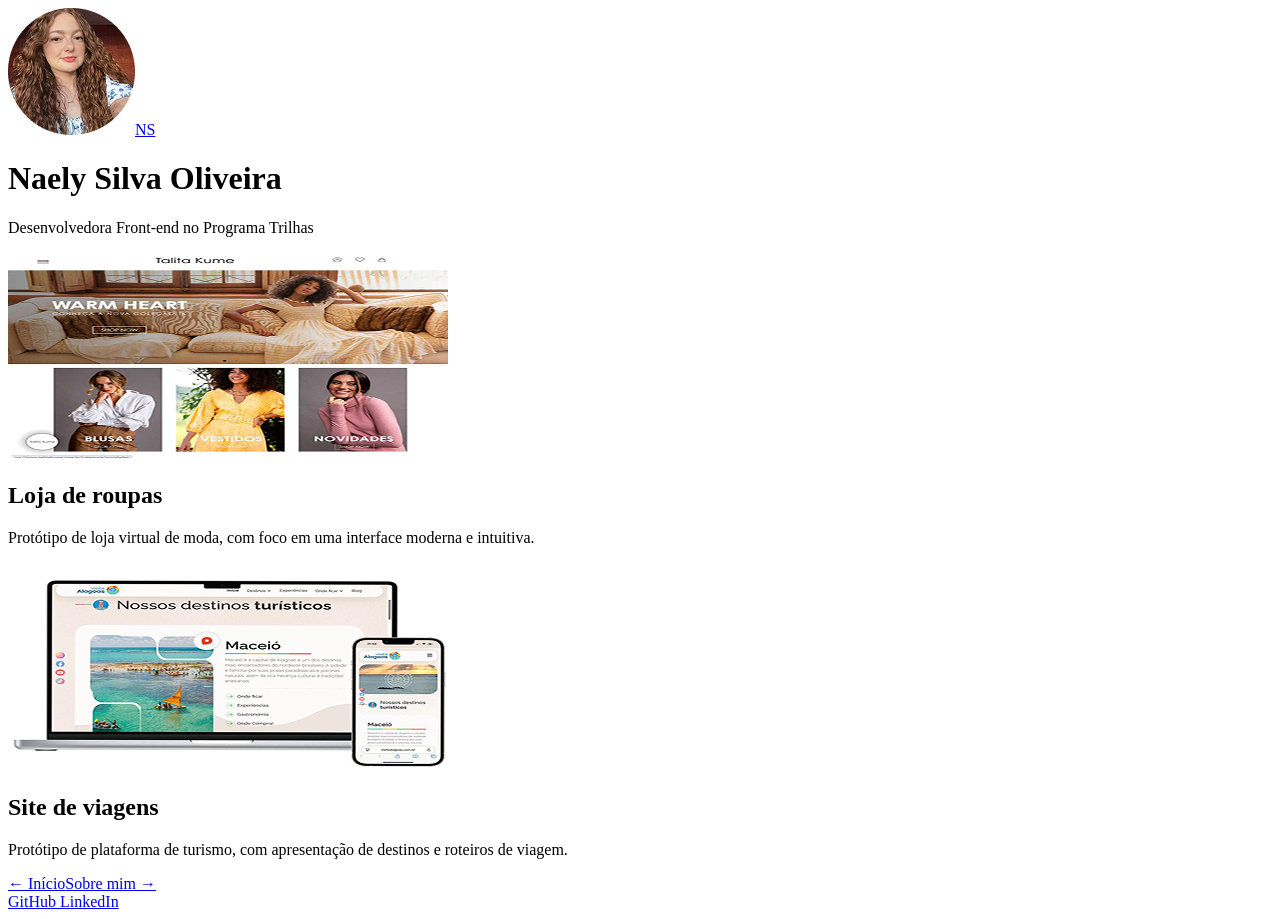
==== projetos.html @ 6a8ed629 "Adicionando portfólio pessoal do Programa Trilhas" ====
<!DOCTYPE html>
<html lang="pt-BR">
<head><meta charset="UTF-8"/><meta name="viewport" content="width=device-width, initial-scale=1.0"/><title>Projetos | Naely</title><link rel="stylesheet" href="estilo.css" /></head>
<body>
  <main class="pagina pagina-interna">
    <header class="perfil">
      <a href="index.html" aria-label="Voltar ao início"><img class="foto-perfil" src="imagens/perfil.png" alt="Foto de Naely Silva Oliveira" onerror="this.style.display='none';this.nextElementSibling.style.display='grid'"/><span class="foto-reserva" aria-hidden="true">NS</span></a>
      <h1>Naely Silva Oliveira</h1><p>Desenvolvedora Front-end no Programa Trilhas</p>
    </header>
    <section class="grade-projetos" aria-label="Meus projetos">
      <article class="projeto">
        <img src="imagens/projeto-moda.png" alt="Prévia do projeto de loja de roupas" onerror="this.style.display='none'"/>
        <h2>Loja de roupas</h2>
        <p>Protótipo de loja virtual de moda, com foco em uma interface moderna e intuitiva.</p>
      </article>
      <article class="projeto">
        <img src="imagens/projeto-viagens.png" alt="Prévia do projeto de turismo" onerror="this.style.display='none'"/>
        <h2>Site de viagens</h2>
       <p>Protótipo de plataforma de turismo, com apresentação de destinos e roteiros de viagem.</p>
      </article>
    </section>
    <nav class="navegacao-interna"><a href="index.html">← Início</a><a href="sobre.html">Sobre mim →</a></nav>
<footer class="redes">
    <a href="https://github.com/silvanaely177-source"
       target="_blank"
       rel="noopener noreferrer">
        GitHub
    </a>

    <a href="https://www.linkedin.com/in/naely-silva-b963b2372/"
       target="_blank"
       rel="noopener noreferrer">
        LinkedIn
    </a>
</footer>  </main>
</body>
</html>
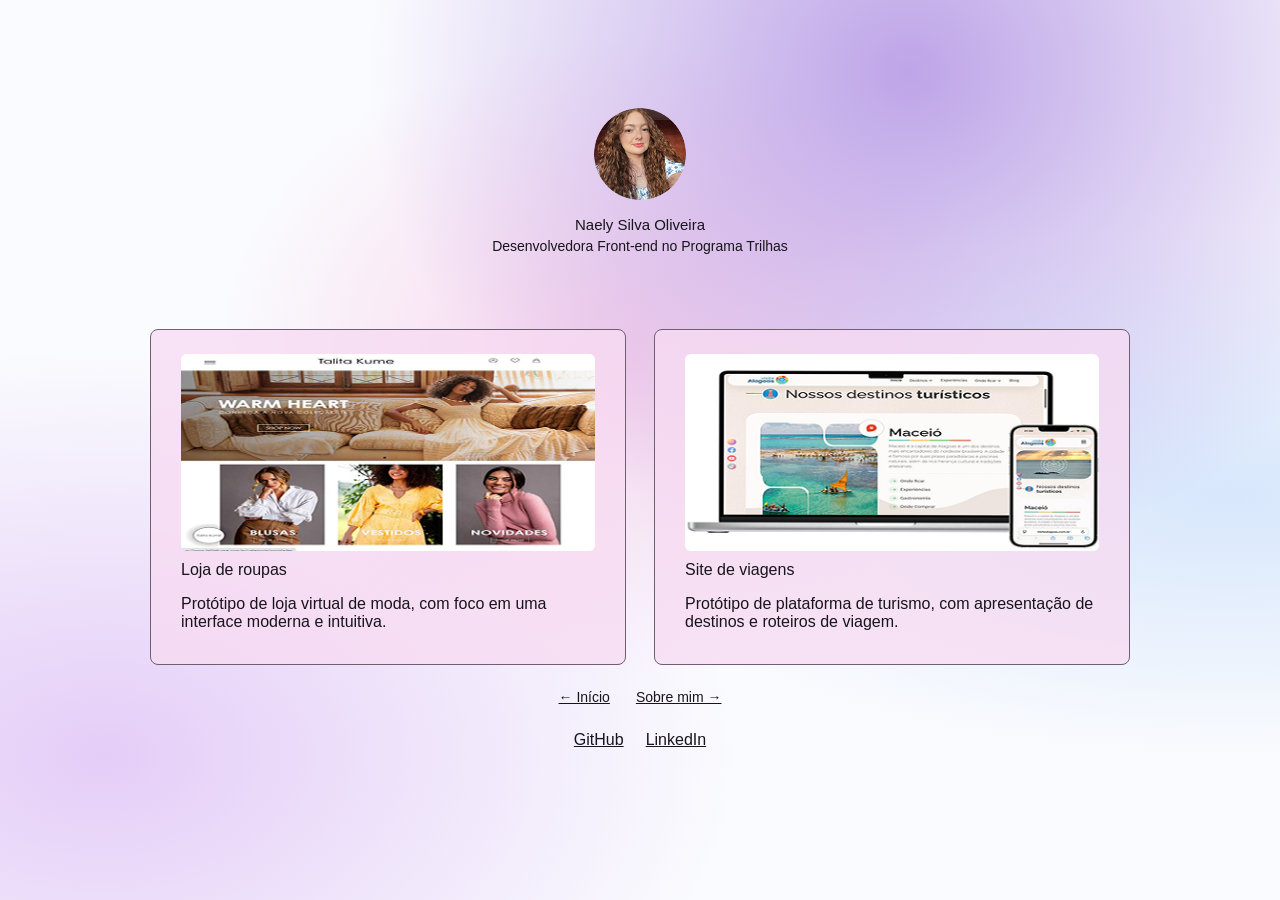
==== commit 9f7e14a4: "Update projetos.html Corrigindo CSS da página de projetos." ====
--- a/projetos.html
+++ b/projetos.html
@@ -1,6 +1,6 @@
 <!DOCTYPE html>
 <html lang="pt-BR">
-<head><meta charset="UTF-8"/><meta name="viewport" content="width=device-width, initial-scale=1.0"/><title>Projetos | Naely</title><link rel="stylesheet" href="estilo.css" /></head>
+<head><meta charset="UTF-8"/><meta name="viewport" content="width=device-width, initial-scale=1.0"/><title>Projetos | Naely</title><link rel="stylesheet" href="style.css"></head>
 <body>
   <main class="pagina pagina-interna">
     <header class="perfil">
--- a/style.css
+++ b/style.css
@@ -0,0 +1,116 @@
+* { box-sizing: border-box; }
+html { min-height: 100%; }
+body { margin: 0; font-family: Arial, Helvetica, sans-serif; color: #17151b; background: #f7f6fc; }
+a { color: inherit; }
+.pagina {
+  min-height: 100vh;
+  width: 100%;
+  display: flex;
+  flex-direction: column;
+  align-items: center;
+  padding: clamp(44px, 14vh, 135px) 24px 50px;
+  background:
+    radial-gradient(ellipse at 71% 8%, rgba(159,120,220,.66), transparent 42%),
+    radial-gradient(ellipse at 48% 40%, rgba(244,159,211,.43), transparent 42%),
+    radial-gradient(ellipse at 8% 84%, rgba(210,166,242,.54), transparent 38%),
+    radial-gradient(ellipse at 96% 55%, rgba(176,208,249,.47), transparent 38%),
+    #fafbfe;
+}
+.perfil { display: flex; flex-direction: column; align-items: center; text-align: center; }
+.foto-perfil, .foto-reserva { width: 92px; height: 92px; border-radius: 50%; object-fit: cover; }
+.foto-reserva { display: none; place-items: center; background: #eee1f9; font-size: 25px; font-weight: bold; }
+.perfil h1 { font-size: 15px; font-weight: 400; margin: 12px 0 5px; }
+.perfil p { font-size: 14px; margin: 0; }
+.botoes-inicio { display: grid; width: min(100%, 510px); gap: 20px; margin-top: 34px; }
+.botoes-inicio a { min-height: 60px; border: 1px solid #4b4152; border-radius: 9px; background: rgba(230,216,249,.79); text-align: center; display: flex; justify-content: center; align-items: center; font-size: 18px; text-decoration: none; transition: transform .15s, background .15s; }
+.botoes-inicio a:hover, .botoes-inicio a:focus-visible { background: #e0cafa; transform: translateY(-2px); }
+.redes { display: flex; justify-content: center; align-items: center; gap: 22px; margin-top: 34px; }
+.redes svg { width: 28px; height: 28px; fill: #16141a; }
+.redes a:hover { opacity: .7; }
+.pagina-interna { padding-top: clamp(42px, 12vh, 118px); }
+.sobre { width: min(100%, 880px); font-size: clamp(15px, 1.3vw, 19px); line-height: 1.35; margin-top: 72px; }
+.sobre p { margin: 0 0 3px; }
+.grade-projetos { display: grid; grid-template-columns: repeat(2, minmax(0,1fr)); gap: 28px; width: min(100%, 980px); margin-top: 75px; }
+.projeto { border: 1px solid #6e6072; border-radius: 8px; background: rgba(248,219,243,.78); padding: 24px 30px 17px; min-width: 0; }
+.projeto img { display: block; width: 100%; aspect-ratio: 2.1 / 1; object-fit: cover; background: #fff; border-radius: 6px; }
+.projeto h2 { font-size: 16px; font-weight: 400; margin: 10px 0 5px; }
+.projeto a { display: inline-flex; gap: 10px; align-items: center; font-size: 17px; }
+.projeto a span { font-size: 24px; text-decoration: none; }
+.navegacao-interna { display: flex; gap: 26px; margin-top: 24px; font-size: 14px; }
+.pagina-interna .redes { margin-top: 26px; }
+.visualmente-oculto { position: absolute; width: 1px; height: 1px; padding: 0; margin: -1px; overflow: hidden; clip: rect(0,0,0,0); white-space: nowrap; border: 0; }
+@media (max-width: 640px) {
+  .pagina { padding: 55px 18px 35px; }
+  .botoes-inicio { margin-top: 35px; gap: 15px; }
+  .botoes-inicio a { font-size: 16px; min-height: 56px; }
+  .grade-projetos { grid-template-columns: 1fr; margin-top: 45px; gap: 20px; }
+  .projeto { padding: 17px; }
+  .sobre { margin-top: 42px; line-height: 1.5; }
+}
+
+
+* {
+    box-sizing: border-box;
+}
+
+html, body {
+    max-width: 100%;
+    overflow-x: hidden;
+}
+
+
+@media (max-width: 768px) {
+
+    .pagina {
+        width: 100%;
+        min-height: 100vh;
+        padding: 30px 20px;
+    }
+
+    .grade-projetos {
+        display: grid;
+        grid-template-columns: 1fr;
+        gap: 20px;
+        width: 100%;
+    }
+
+    .projeto {
+        width: 100%;
+        min-width: 0;
+    }
+
+    .projeto img {
+        width: 100%;
+        height: auto;
+        display: block;
+    }
+
+    .botoes-inicio {
+        width: 100%;
+    }
+
+    .botoes-inicio a {
+        width: 100%;
+    }
+}
+
+@media (max-width: 480px) {
+
+    .perfil h1 {
+        font-size: 22px;
+        text-align: center;
+    }
+
+    .perfil p {
+        font-size: 15px;
+        text-align: center;
+    }
+
+    .projeto h2 {
+        font-size: 20px;
+    }
+
+    .projeto p {
+        font-size: 15px;
+    }
+}
